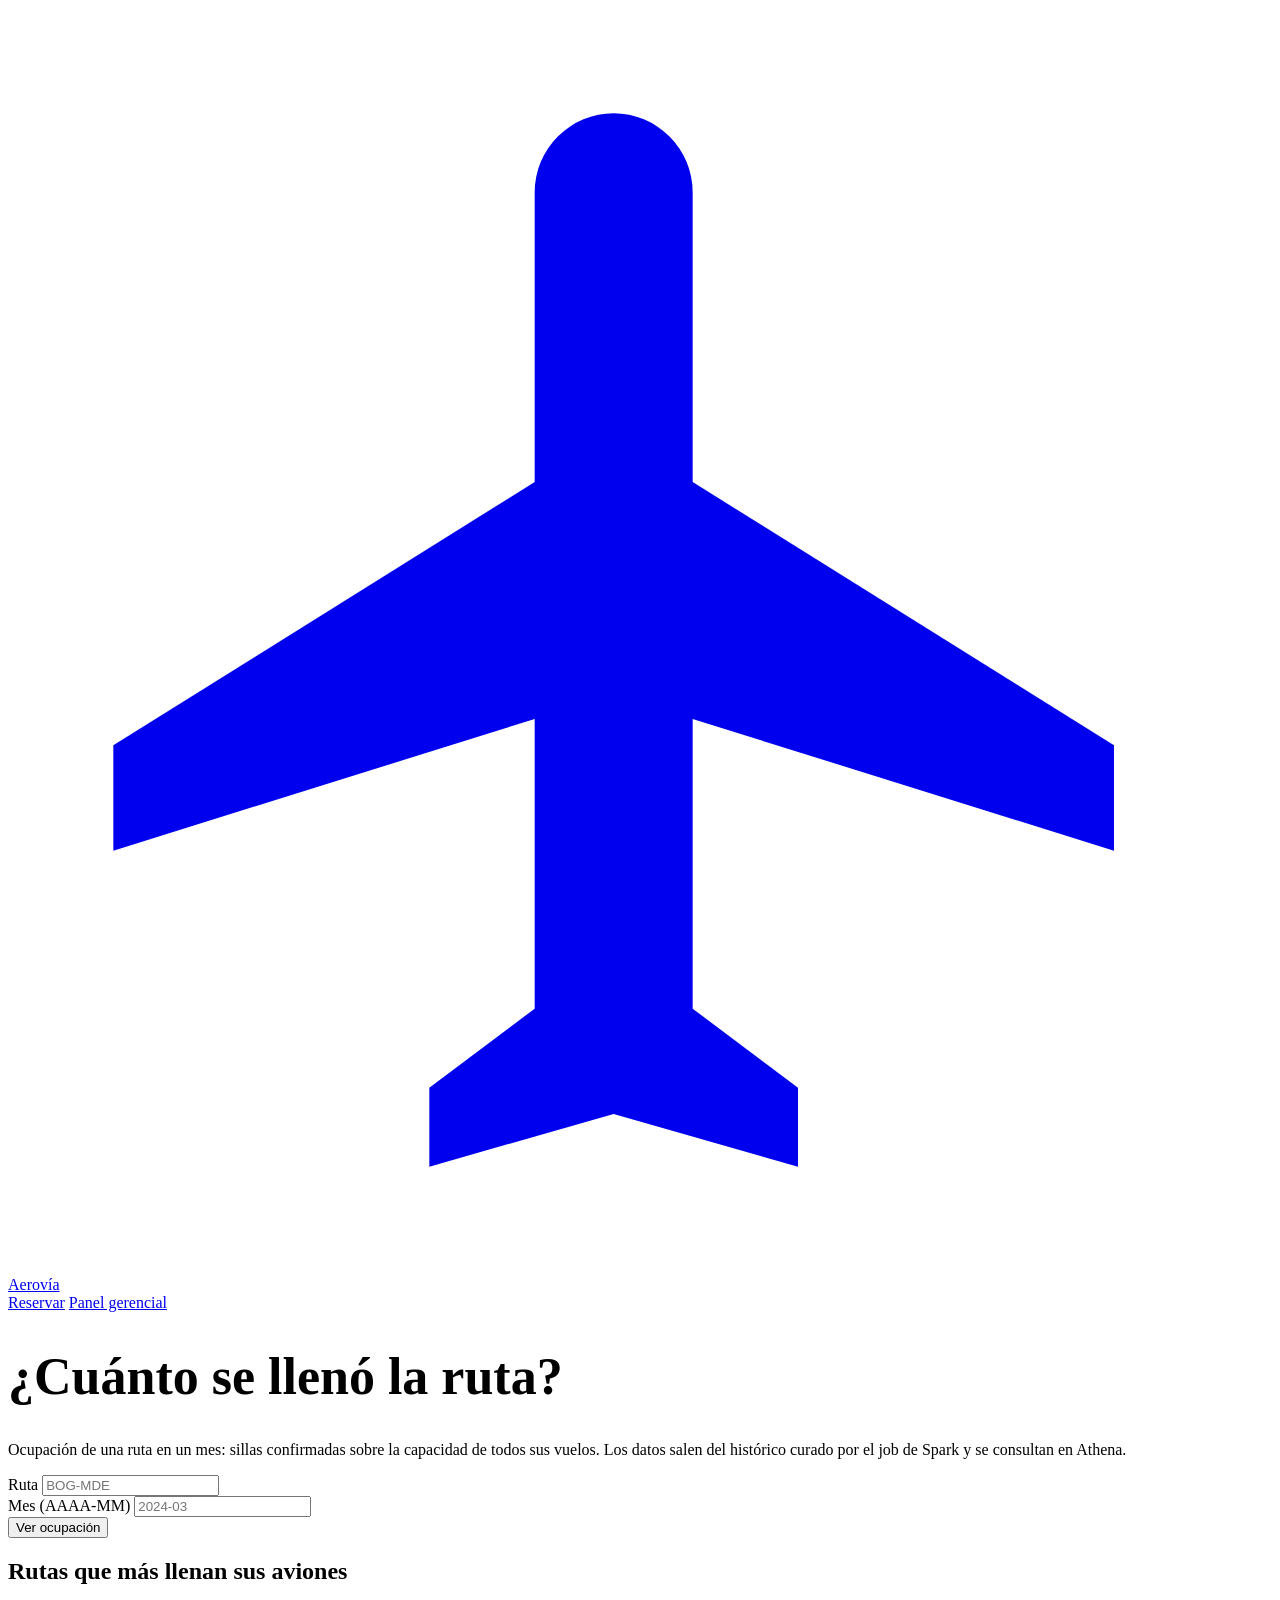
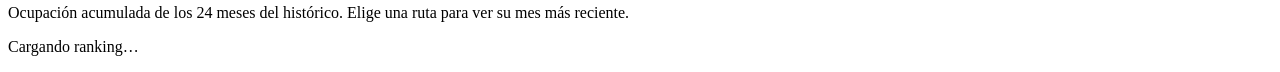
==== frontend/public/manager.html @ 8979e4d1 "feat(parcial2): frontend, pipeline PySpark/EMR, analítica Athena y despliegue Docker - Contrato de A" ====
<!doctype html>
<html lang="es">
<head>
  <meta charset="utf-8">
  <meta name="viewport" content="width=device-width, initial-scale=1">
  <title>Panel gerencial - Aerovía</title>
  <link rel="icon" href="data:image/svg+xml,%3Csvg xmlns='http://www.w3.org/2000/svg' viewBox='0 0 24 24'%3E%3Cpath fill='%232457A6' d='M21 16v-2l-8-5V3.5a1.5 1.5 0 0 0-3 0V9l-8 5v2l8-2.5V19l-2 1.5V22l3.5-1 3.5 1v-1.5L13 19v-5.5z'/%3E%3C/svg%3E">
  <link rel="preconnect" href="https://fonts.googleapis.com">
  <link rel="preconnect" href="https://fonts.gstatic.com" crossorigin>
  <link href="https://fonts.googleapis.com/css2?family=Barlow+Condensed:wght@400;500;600;700&family=Barlow:wght@400;500;600&display=swap" rel="stylesheet">
  <link rel="stylesheet" href="/styles.css">
</head>
<body>
  <header class="topbar">
    <a class="brand" href="/">
      <svg viewBox="0 0 24 24" aria-hidden="true"><path fill="currentColor" d="M21 16v-2l-8-5V3.5a1.5 1.5 0 0 0-3 0V9l-8 5v2l8-2.5V19l-2 1.5V22l3.5-1 3.5 1v-1.5L13 19v-5.5z"/></svg>
      Aerovía
    </a>
    <nav class="topnav" aria-label="Secciones">
      <a href="/">Reservar</a>
      <a href="/manager" aria-current="page">Panel gerencial</a>
    </nav>
  </header>

  <main>
    <h1 style="font-size: clamp(2.25rem, 5vw, 3.25rem)">¿Cuánto se llenó la ruta?</h1>
    <p class="lede">Ocupación de una ruta en un mes: sillas confirmadas sobre la capacidad de todos sus vuelos.
      Los datos salen del histórico curado por el job de Spark y se consultan en Athena.</p>

    <div id="mgr-routes" class="mgr-routes"></div>

    <form id="mgr" class="mgr-form" autocomplete="off" novalidate>
      <div class="field">
        <label for="route">Ruta</label>
        <input id="route" class="input" data-testid="manager-route" placeholder="BOG-MDE"
               maxlength="9" required>
      </div>
      <div class="field">
        <label for="month">Mes (AAAA-MM)</label>
        <input id="month" class="input" data-testid="manager-month" list="months" placeholder="2024-03"
               maxlength="7" inputmode="numeric" required>
        <datalist id="months"></datalist>
      </div>
      <button class="btn" type="submit" data-testid="manager-load">Ver ocupación</button>
    </form>

    <section id="readout" aria-live="polite"></section>

    <section class="ranking" aria-labelledby="rank-title">
      <h2 id="rank-title">Rutas que más llenan sus aviones</h2>
      <p class="lede">Ocupación acumulada de los 24 meses del histórico. Elige una ruta para ver su mes más reciente.</p>
      <div id="ranking"><p class="empty">Cargando ranking…</p></div>
    </section>
  </main>

  <script type="module" src="/manager.js"></script>
</body>
</html>
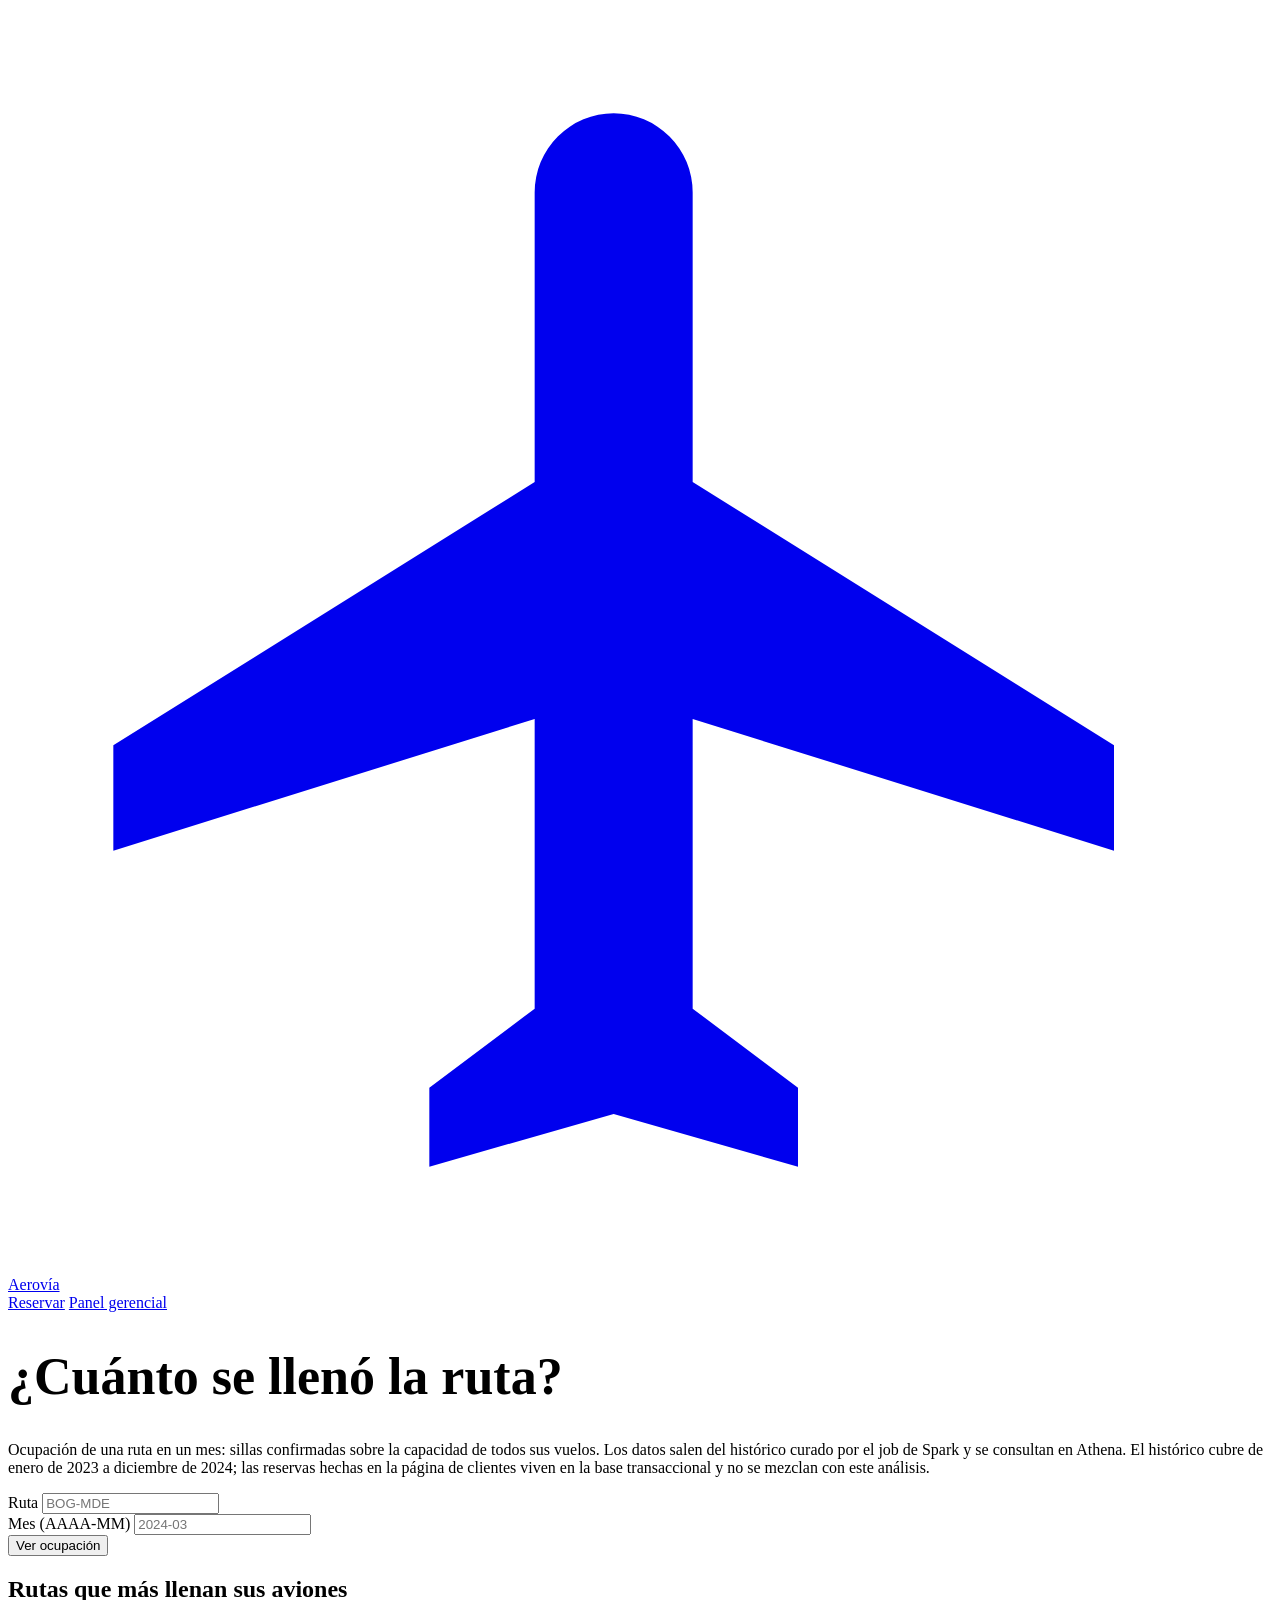
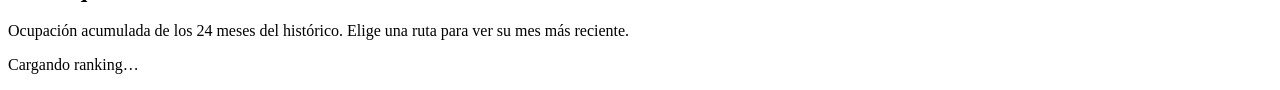
==== commit 1d570b8f: "feat(frontend): precio por clase, consulta de reserva por código y rango del histórico en el panel -" ====
--- a/frontend/public/manager.html
+++ b/frontend/public/manager.html
@@ -25,7 +25,8 @@
   <main>
     <h1 style="font-size: clamp(2.25rem, 5vw, 3.25rem)">¿Cuánto se llenó la ruta?</h1>
     <p class="lede">Ocupación de una ruta en un mes: sillas confirmadas sobre la capacidad de todos sus vuelos.
-      Los datos salen del histórico curado por el job de Spark y se consultan en Athena.</p>
+      Los datos salen del histórico curado por el job de Spark y se consultan en Athena.
+      El histórico cubre de enero de 2023 a diciembre de 2024; las reservas hechas en la página de clientes viven en la base transaccional y no se mezclan con este análisis.</p>
 
     <div id="mgr-routes" class="mgr-routes"></div>
 
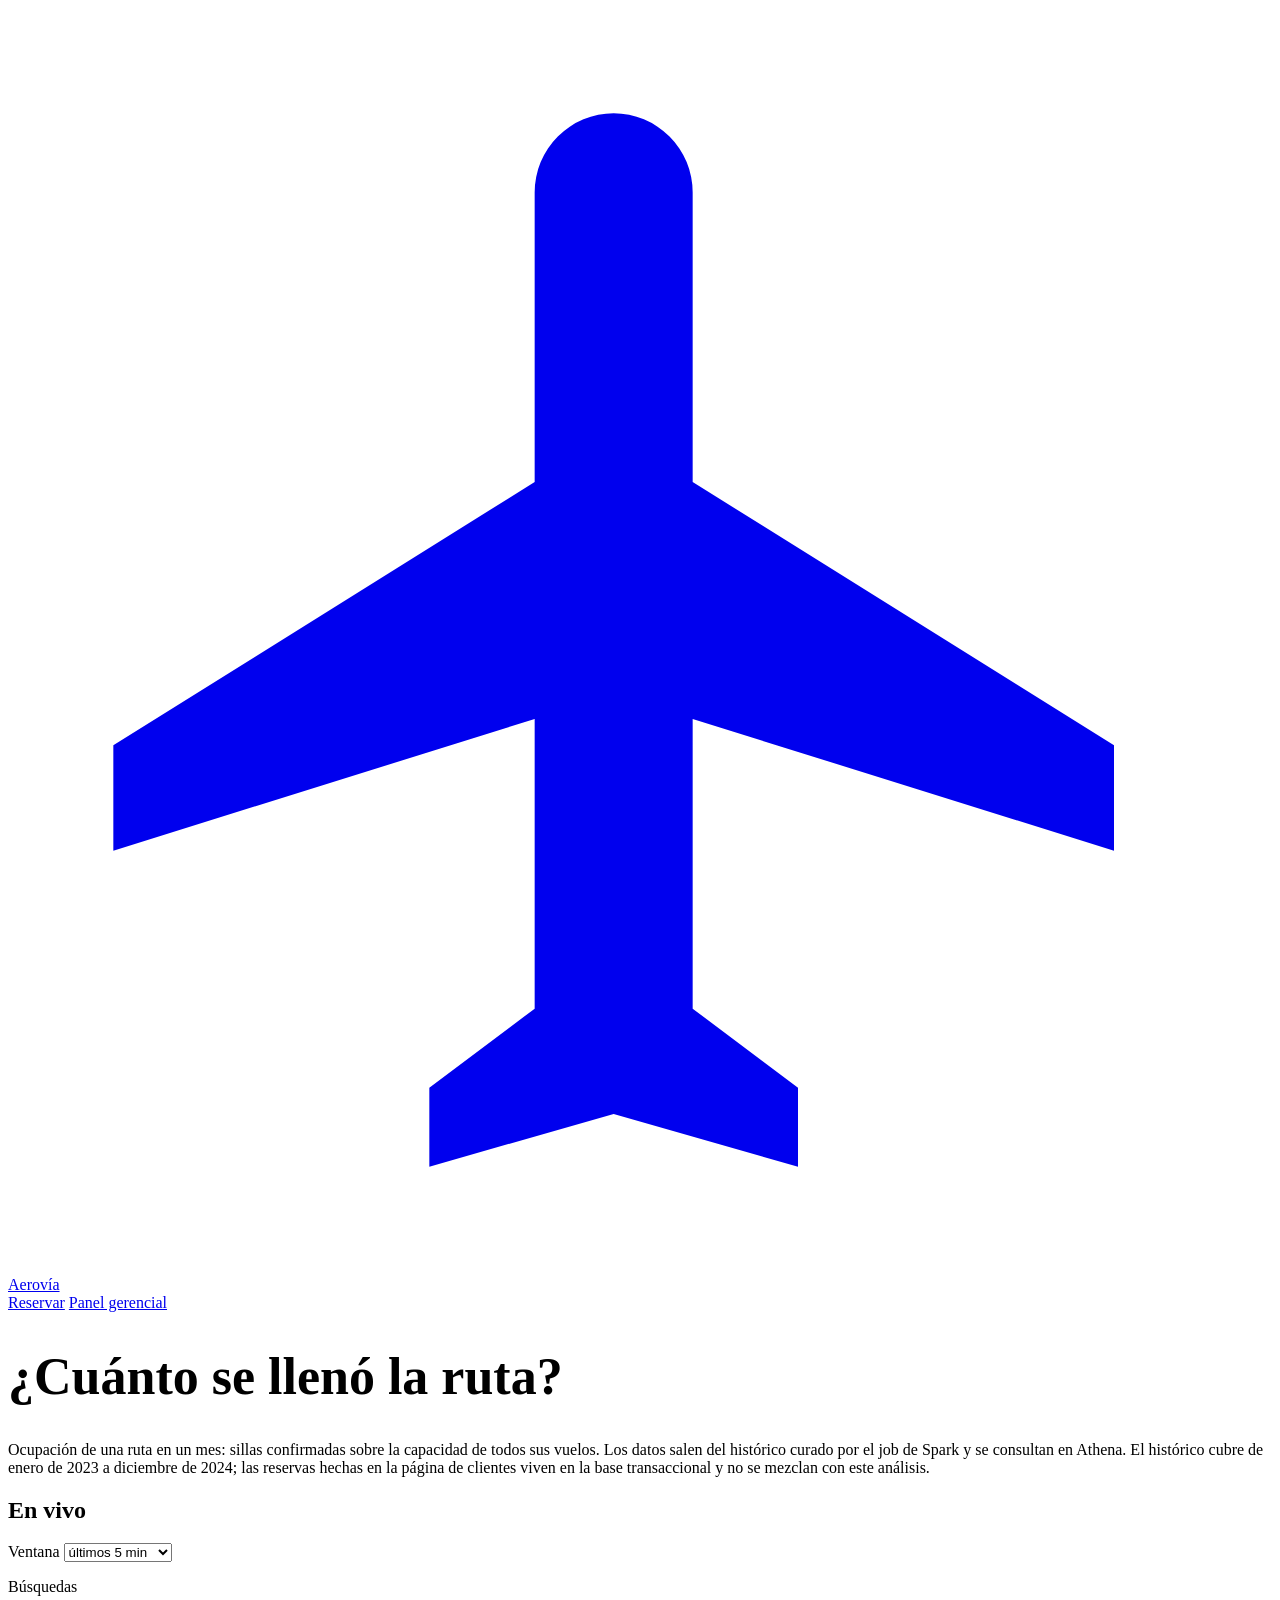
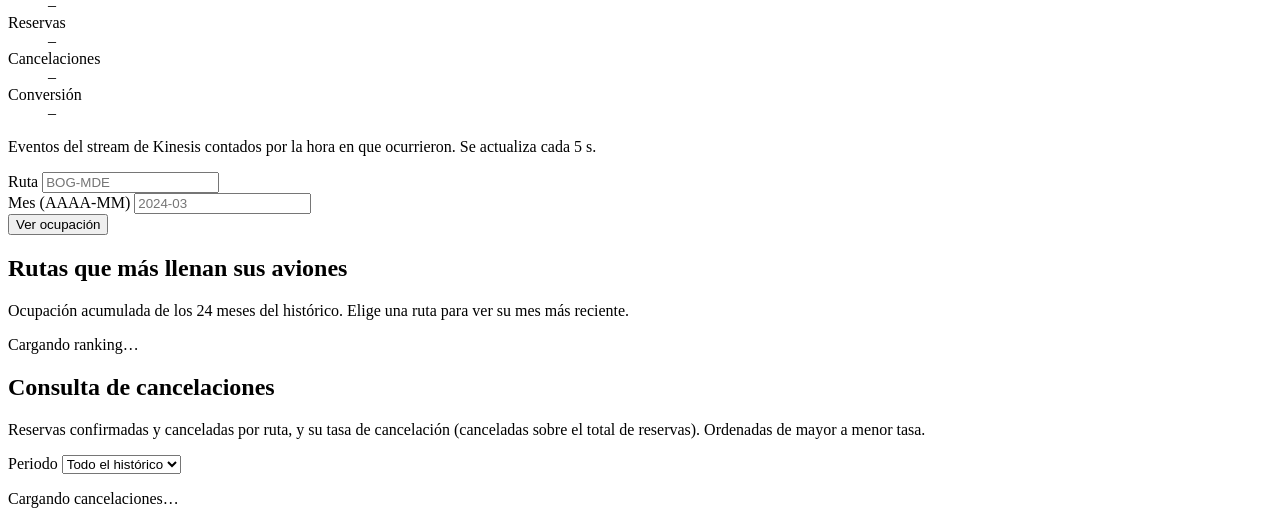
==== commit 95013204: "feat(parcial3): eventos en Kinesis, vista en vivo, landing en S3 y esquema estrella - API publica bú" ====
--- a/frontend/public/manager.html
+++ b/frontend/public/manager.html
@@ -28,6 +28,26 @@
       Los datos salen del histórico curado por el job de Spark y se consultan en Athena.
       El histórico cubre de enero de 2023 a diciembre de 2024; las reservas hechas en la página de clientes viven en la base transaccional y no se mezclan con este análisis.</p>
 
+    <section class="live" aria-labelledby="live-title">
+      <div class="live-head">
+        <h2 id="live-title"><span class="live-dot" id="live-dot" aria-hidden="true"></span>En vivo</h2>
+        <label>Ventana
+          <select id="live-window" aria-label="Ventana de la vista en vivo">
+            <option value="5" selected>últimos 5 min</option>
+            <option value="15">últimos 15 min</option>
+            <option value="60">última hora</option>
+          </select>
+        </label>
+      </div>
+      <dl class="live-grid" aria-live="polite">
+        <div><dt>Búsquedas</dt><dd id="live-searches">–</dd></div>
+        <div><dt>Reservas</dt><dd id="live-reservations">–</dd></div>
+        <div><dt>Cancelaciones</dt><dd id="live-cancellations">–</dd></div>
+        <div><dt>Conversión</dt><dd id="live-conversion">–</dd></div>
+      </dl>
+      <p class="live-meta" id="live-meta">Eventos del stream de Kinesis contados por la hora en que ocurrieron. Se actualiza cada 5 s.</p>
+    </section>
+
     <div id="mgr-routes" class="mgr-routes"></div>
 
     <form id="mgr" class="mgr-form" autocomplete="off" novalidate>
@@ -52,6 +72,18 @@
       <p class="lede">Ocupación acumulada de los 24 meses del histórico. Elige una ruta para ver su mes más reciente.</p>
       <div id="ranking"><p class="empty">Cargando ranking…</p></div>
     </section>
+    <section class="ranking" aria-labelledby="cx-title">
+      <h2 id="cx-title">Consulta de cancelaciones</h2>
+      <p class="lede">Reservas confirmadas y canceladas por ruta, y su tasa de cancelación
+        (canceladas sobre el total de reservas). Ordenadas de mayor a menor tasa.</p>
+      <div class="cx-filter">
+        <label for="cx-month">Periodo</label>
+        <select id="cx-month" data-testid="cancellations-month">
+          <option value="">Todo el histórico</option>
+        </select>
+      </div>
+      <div id="cancellations" class="cx-wrap"><p class="empty">Cargando cancelaciones…</p></div>
+    </section>
   </main>
 
   <script type="module" src="/manager.js"></script>
